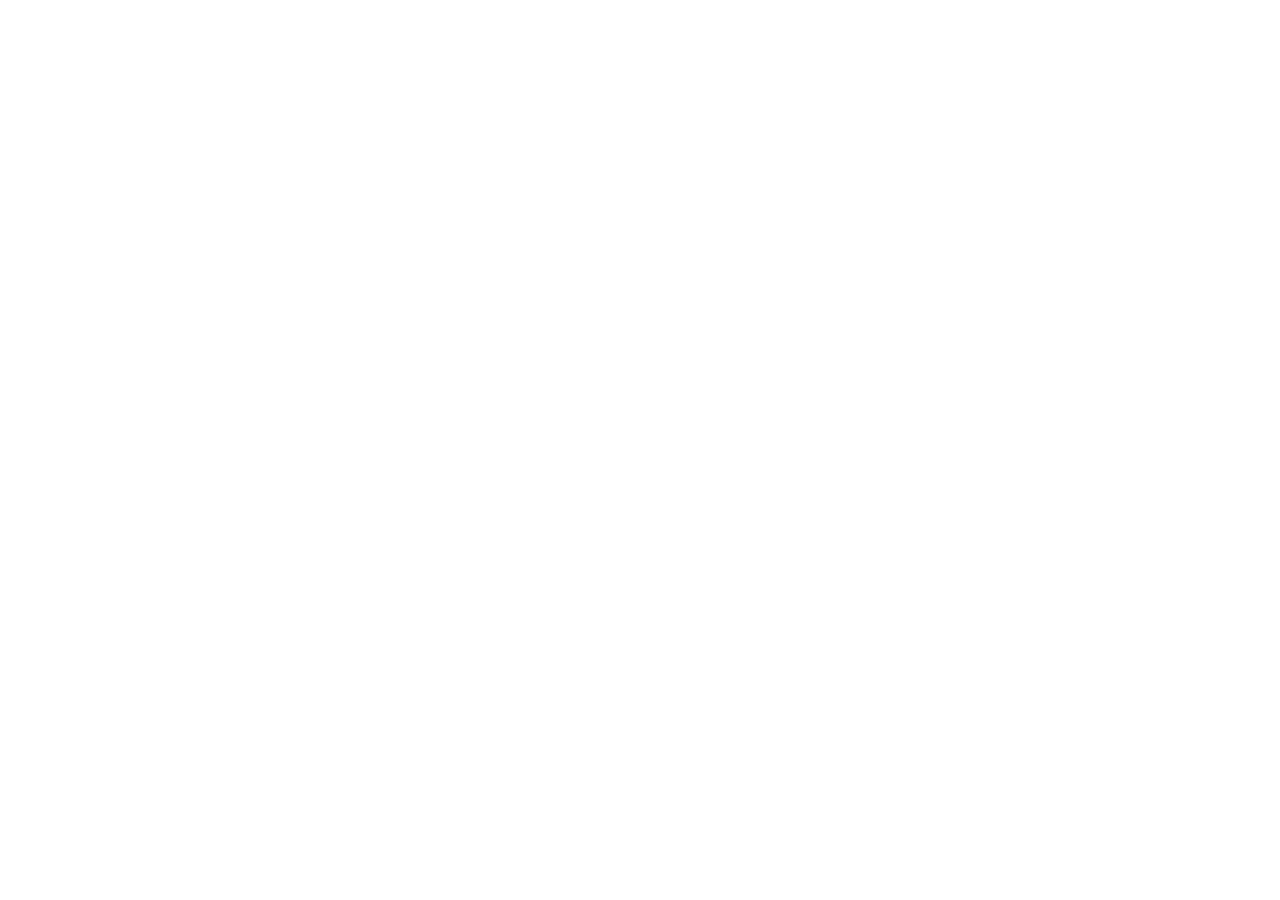
==== src/index.html @ 19a5c33b "Add files via upload" ====
<!DOCTYPE html>
<html lang="en">
<head>
    <meta charset="UTF-8">
    <meta name="viewport" content="width=device-width, initial-scale=1.0">
    <title>Intro and loading progress</title>
    <link rel="stylesheet" href="./style.css">
</head>
<body>
    <canvas class="webgl"></canvas>
    <div class="loading-bar"></div>
    <script type="module" src="./script.js"></script>
</body>
</html>
---- src/style.css ----
*
{
    margin: 0;
    padding: 0;
}

html,
body
{
    overflow: hidden;
}

.webgl
{
    position: fixed;
    top: 0;
    left: 0;
    outline: none;
}

.loading-bar
{
    position: absolute;
    top: 50%;
    width: 100%;
    height: 2px;
    background: #ffffff;
    transform: scaleX(0);
    transform-origin: top left;
    transition: transform 0.5s;
    will-change: transform;

}

.loading-bar.ended
{
    transform-origin: top right;
    transition: transform 1.5s ease-in-out;

}
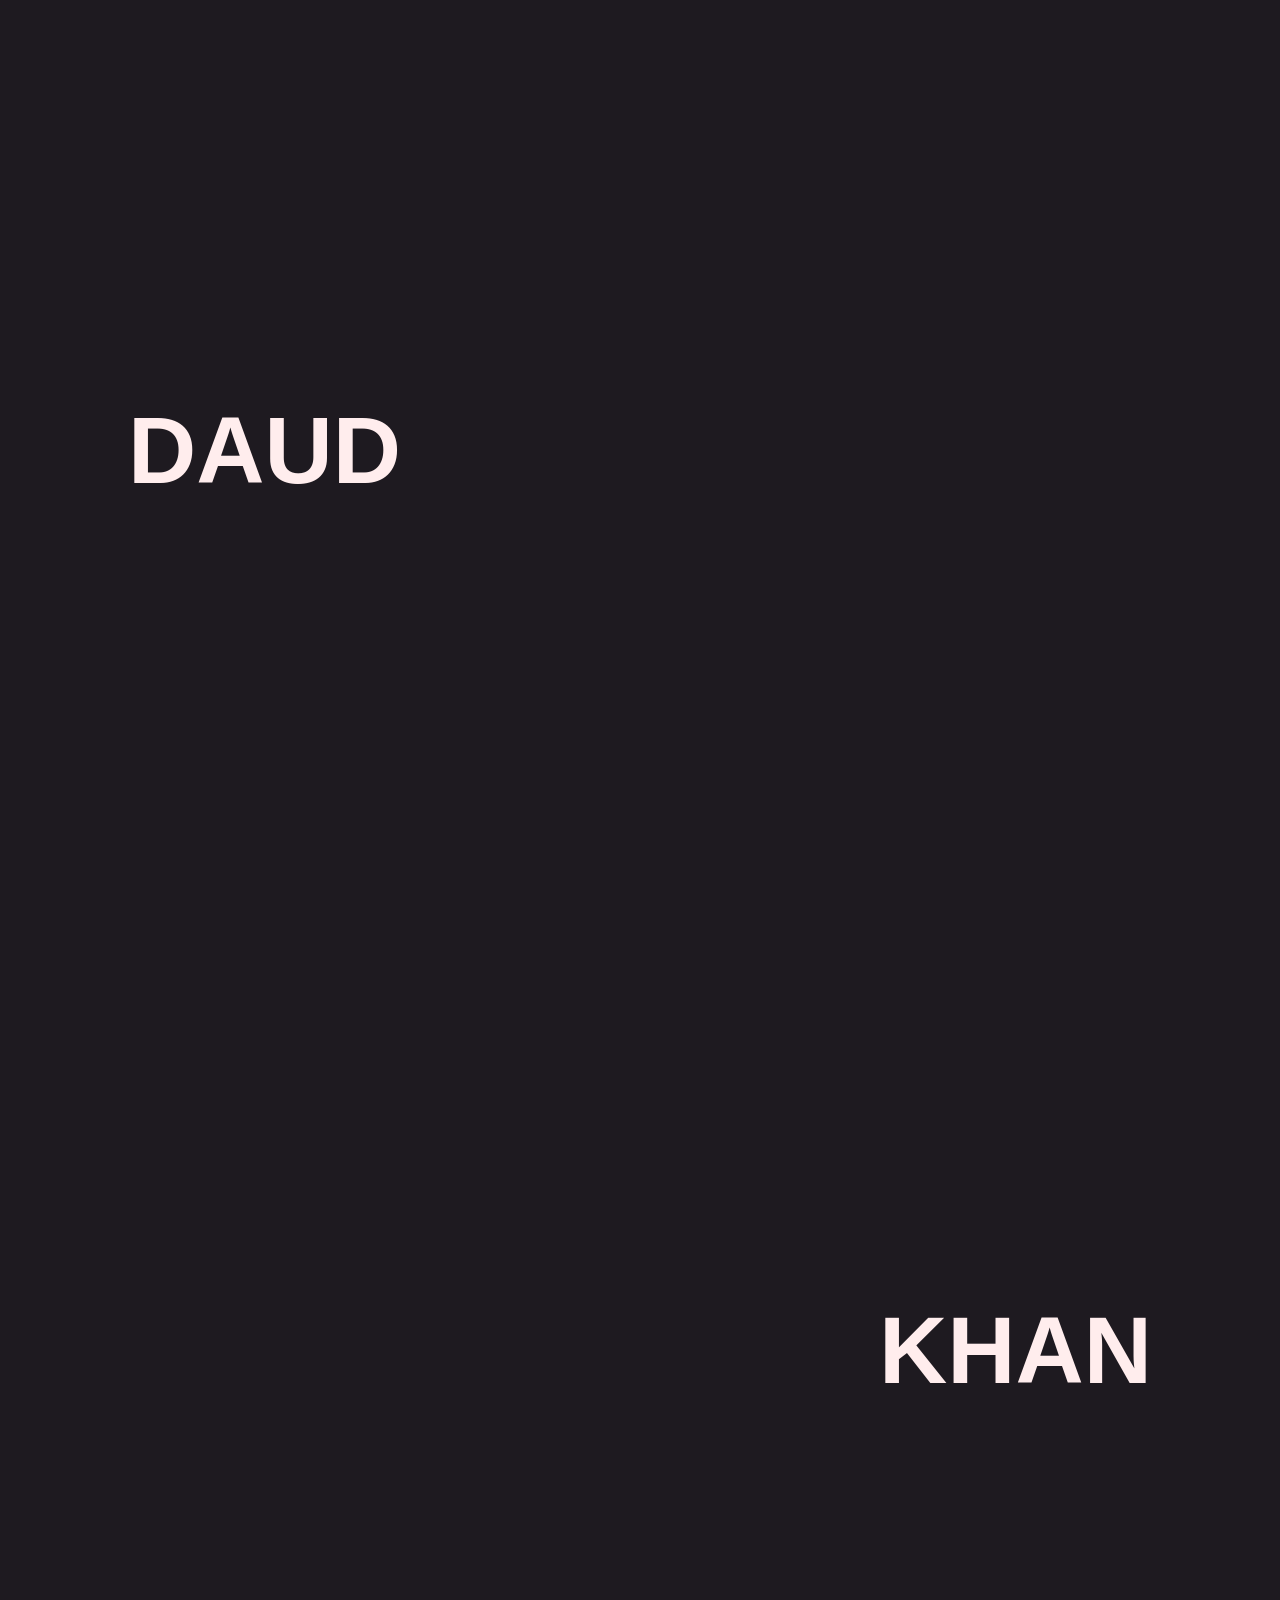
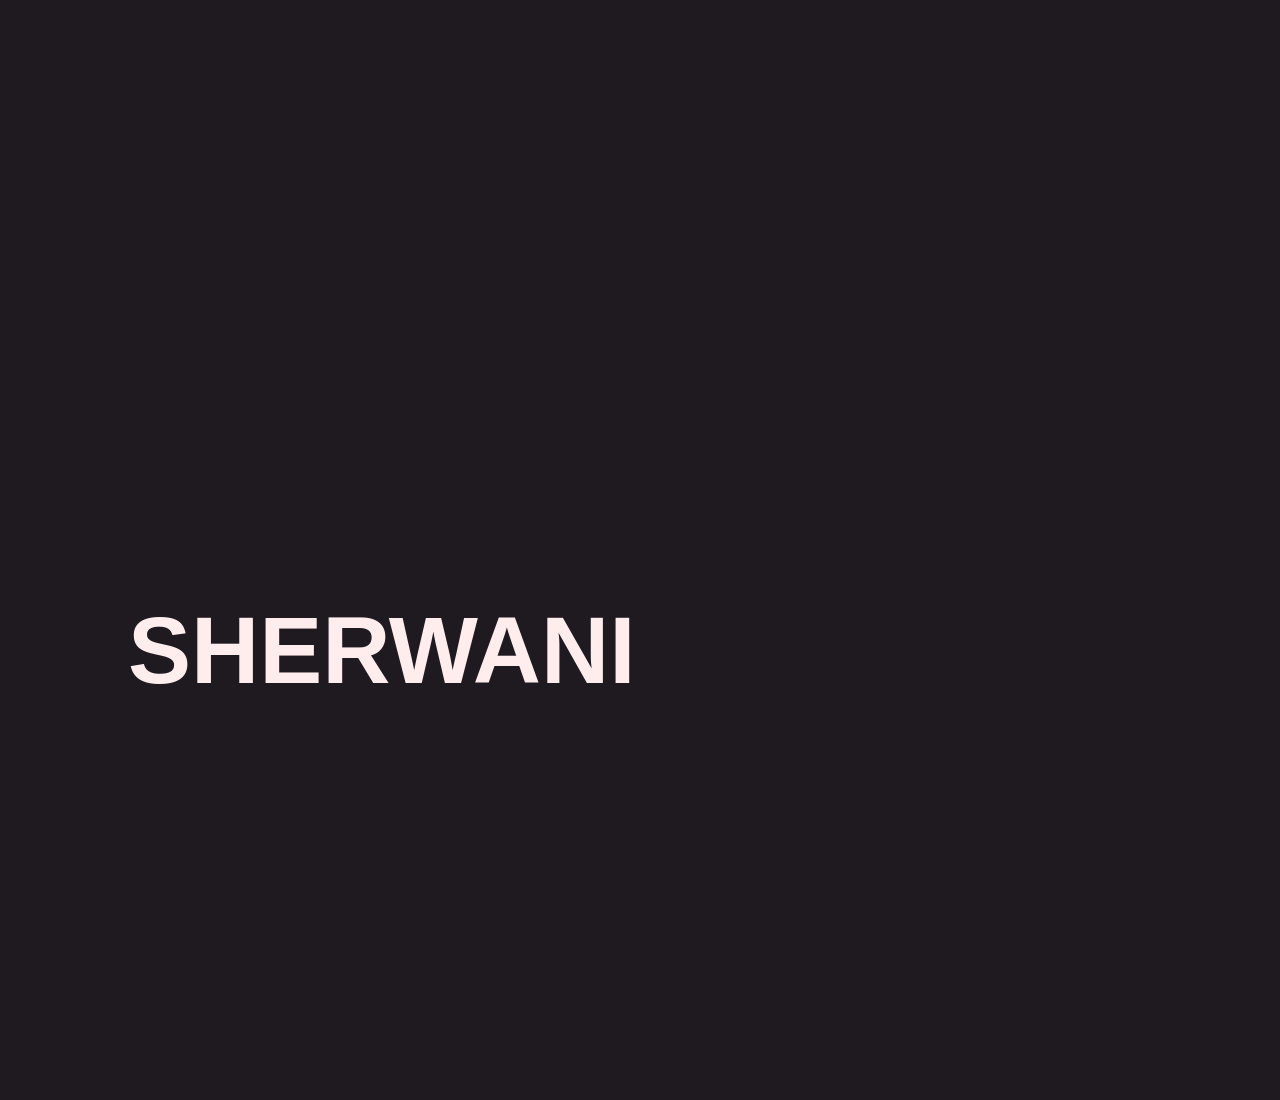
==== commit d69c6ff1: "Add files via upload" ====
--- a/src/index.html
+++ b/src/index.html
@@ -3,12 +3,22 @@
 <head>
     <meta charset="UTF-8">
     <meta name="viewport" content="width=device-width, initial-scale=1.0">
-    <title>Intro and loading progress</title>
+    <title>20 - Scroll base animation</title>
     <link rel="stylesheet" href="./style.css">
 </head>
 <body>
     <canvas class="webgl"></canvas>
-    <div class="loading-bar"></div>
+
+    <section class="section">
+        <h1>Daud</h1>
+    </section>
+    <section class="section">
+        <h2>Khan</h2>
+    </section>
+    <section class="section">
+        <h2>Sherwani</h2>
+    </section>
+
     <script type="module" src="./script.js"></script>
 </body>
 </html>
--- a/src/style.css
+++ b/src/style.css
@@ -4,11 +4,16 @@
     padding: 0;
 }
 
-html,
+html
+{
+    background: #1e1a20;
+}
+
+/* html,
 body
 {
     overflow: hidden;
-}
+} */
 
 .webgl
 {
@@ -18,23 +23,22 @@
     outline: none;
 }
 
-.loading-bar
+
+.section
 {
-    position: absolute;
-    top: 50%;
-    width: 100%;
-    height: 2px;
-    background: #ffffff;
-    transform: scaleX(0);
-    transform-origin: top left;
-    transition: transform 0.5s;
-    will-change: transform;
-
+    display: flex;
+    align-items: center;
+    height: 100vh;
+    position: relative;
+    font-family: 'Cabin', sans-serif;
+    color: #ffeded;
+    text-transform: uppercase;
+    font-size: 7vmin;
+    padding-left: 10%;
+    padding-right: 10%;
 }
 
-.loading-bar.ended
+section:nth-child(odd)
 {
-    transform-origin: top right;
-    transition: transform 1.5s ease-in-out;
-
-}
+    justify-content: flex-end;
+}
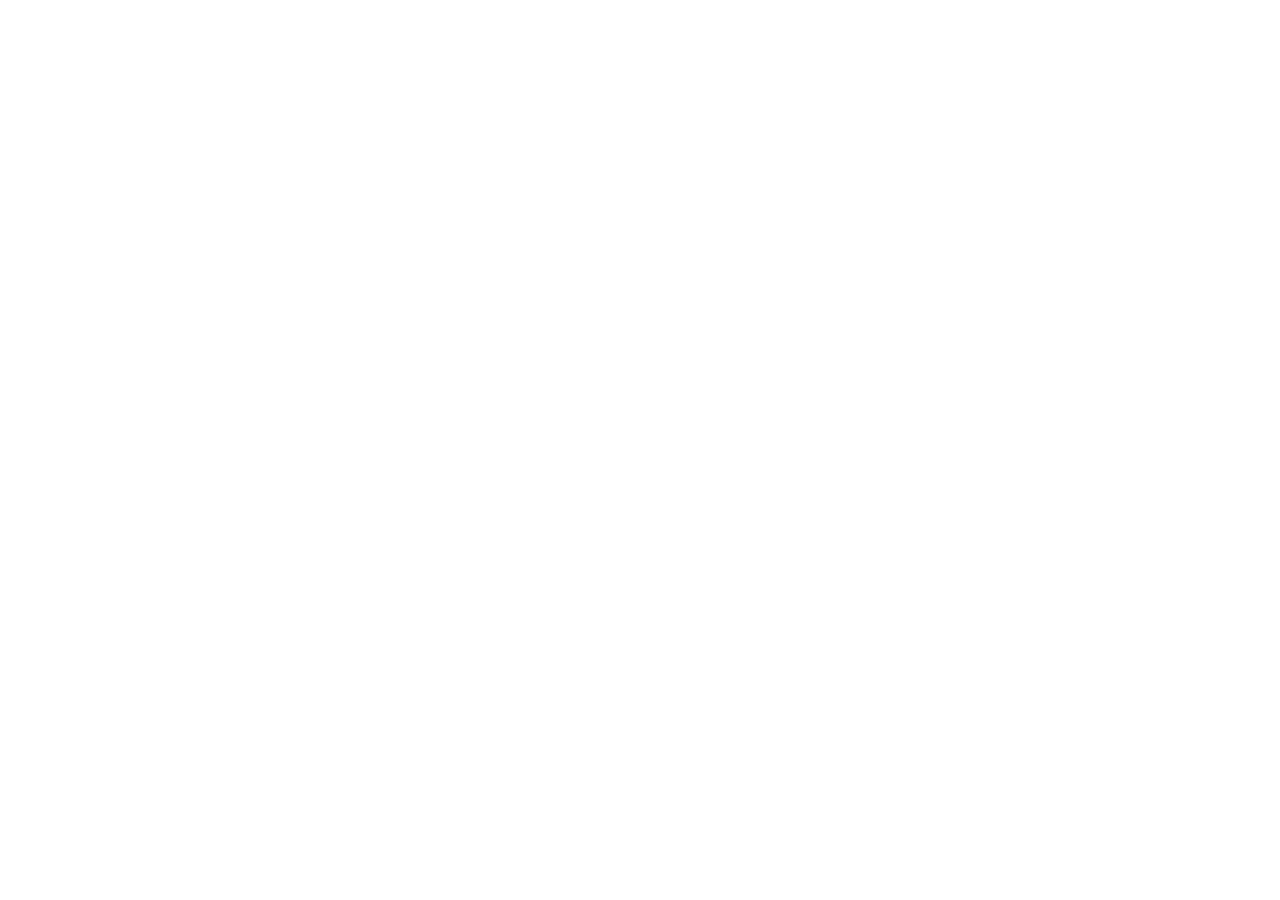
==== commit 8a26504a: "Add files via upload" ====
--- a/src/index.html
+++ b/src/index.html
@@ -3,22 +3,11 @@
 <head>
     <meta charset="UTF-8">
     <meta name="viewport" content="width=device-width, initial-scale=1.0">
-    <title>20 - Scroll base animation</title>
+    <title>22 - Imported models</title>
     <link rel="stylesheet" href="./style.css">
 </head>
 <body>
     <canvas class="webgl"></canvas>
-
-    <section class="section">
-        <h1>Daud</h1>
-    </section>
-    <section class="section">
-        <h2>Khan</h2>
-    </section>
-    <section class="section">
-        <h2>Sherwani</h2>
-    </section>
-
     <script type="module" src="./script.js"></script>
 </body>
 </html>
--- a/src/style.css
+++ b/src/style.css
@@ -4,16 +4,11 @@
     padding: 0;
 }
 
-html
-{
-    background: #1e1a20;
-}
-
-/* html,
+html,
 body
 {
     overflow: hidden;
-} */
+}
 
 .webgl
 {
@@ -22,23 +17,3 @@
     left: 0;
     outline: none;
 }
-
-
-.section
-{
-    display: flex;
-    align-items: center;
-    height: 100vh;
-    position: relative;
-    font-family: 'Cabin', sans-serif;
-    color: #ffeded;
-    text-transform: uppercase;
-    font-size: 7vmin;
-    padding-left: 10%;
-    padding-right: 10%;
-}
-
-section:nth-child(odd)
-{
-    justify-content: flex-end;
-}
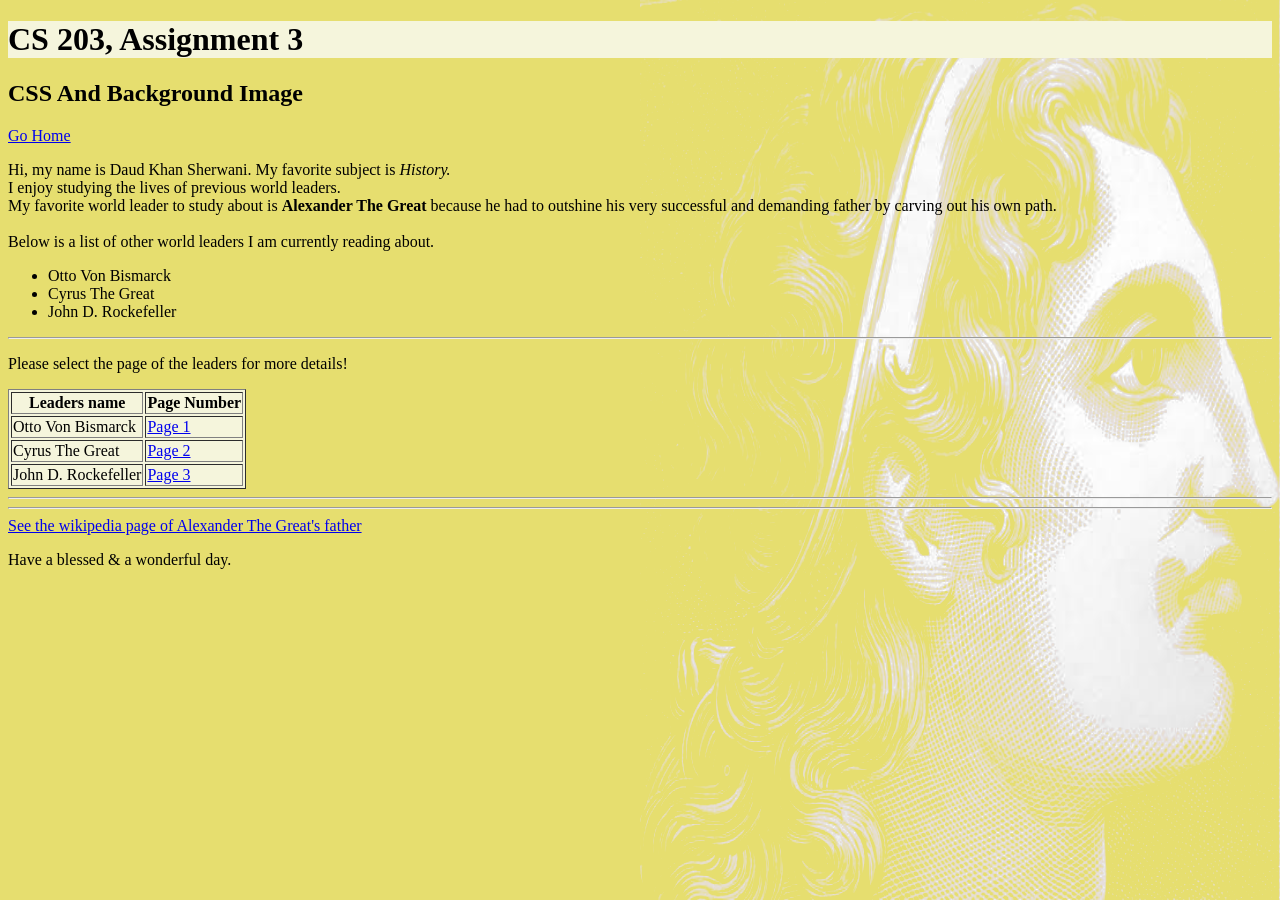
==== commit 6520f119: "Rename lab4.html to index.html" ====
--- a/src/index.html
+++ b/src/index.html
@@ -1,13 +1,105 @@
 <!DOCTYPE html>
 <html lang="en">
-<head>
-    <meta charset="UTF-8">
-    <meta name="viewport" content="width=device-width, initial-scale=1.0">
-    <title>22 - Imported models</title>
-    <link rel="stylesheet" href="./style.css">
-</head>
-<body>
-    <canvas class="webgl"></canvas>
-    <script type="module" src="./script.js"></script>
-</body>
-</html>+  <head>
+	<title>Lab 3</title>
+        <meta name="author" content="Daud Khan Sherwani">
+	<meta charset="UTF-8">
+  </head>
+  <body> 
+    <h1>
+      CS 203, Assignment 3
+    </h1>
+    <h2>
+      CSS And Background Image
+    </h2>
+    <a href="https://osiris.ubishops.ca/dsherwani/index.html">Go Home</a>
+
+    <!-- <img alt="alexander" src="C:\Users\Lenovo\Desktop\bishops\web\lab3\alexander.jpg"
+    style="float:right; clear:right; width: 250px; height: 300px;"> -->
+
+    
+    <p>
+        Hi, my name is Daud Khan Sherwani.
+        My favorite subject is <em>History.</em>
+      <br>
+        I enjoy studying the lives of previous world leaders.
+      <br> 
+        My favorite world leader to study about is 
+        <strong>Alexander The Great </strong> because he had to outshine  
+        his very successful and demanding father by carving out his own path.
+        <br>
+        <br>
+        Below is a list of other world leaders I am currently reading about.
+    </p>
+
+    <ul>
+      <li>Otto Von Bismarck</li>
+      <li>Cyrus The Great</li>
+      <li>John D. Rockefeller</li>
+    </ul>
+    <hr>
+    <p>Please select the page of the leaders for more details!</p>
+
+    <table border="1">
+      <tr>
+        <th>Leaders name</th>
+        <th>Page Number</th>
+      </tr>
+      <tr>
+        <td>Otto Von Bismarck</td>
+        <td>
+          <a href="https://osiris.ubishops.ca/dsherwani/otto.html">Page 1</a>
+        </td>
+      </tr>
+      <tr>
+        <td>Cyrus The Great</td>
+        <td>
+          <a href="https://osiris.ubishops.ca/dsherwani/cyrus.html">Page 2</a>
+        </td>
+      </tr>
+      <tr>
+        <td>John D. Rockefeller</td>
+        <td>
+          <a href="https://osiris.ubishops.ca/dsherwani/jhon.html">Page 3</a>
+        </td>
+      </tr>
+    </table>
+    <hr>
+    <hr>
+    <a href="https://en.wikipedia.org/wiki/Philip_II_of_Macedon#:~:text=Philip%20II%20of%20Macedon%20(Greek,father%20of%20Alexander%20the%20Great.">See the wikipedia page of Alexander The Great's father</a>
+    <p>Have a blessed &amp; a wonderful day.</p>
+
+
+    <style>
+      
+      body 
+      {
+        background-image: url('alexander.jpg') ;
+        background-repeat: no-repeat;
+        background-attachment: fixed;
+        background-size: 50% 100%;
+        background-position: right;
+        background-blend-mode: lighten;
+        
+        
+        background-color:  rgb(230, 222, 111);
+      }      
+      h1
+      {
+        color: black; background-color: beige;
+      }
+      table
+      {
+        background-color: beige;
+      }
+      p 
+      {
+        background-image: url('C:\Users\Lenovo\Desktop\bishops\web\lab3\alexander.jpg');
+      }
+
+    </style>
+    
+
+
+  </body>
+</html>
